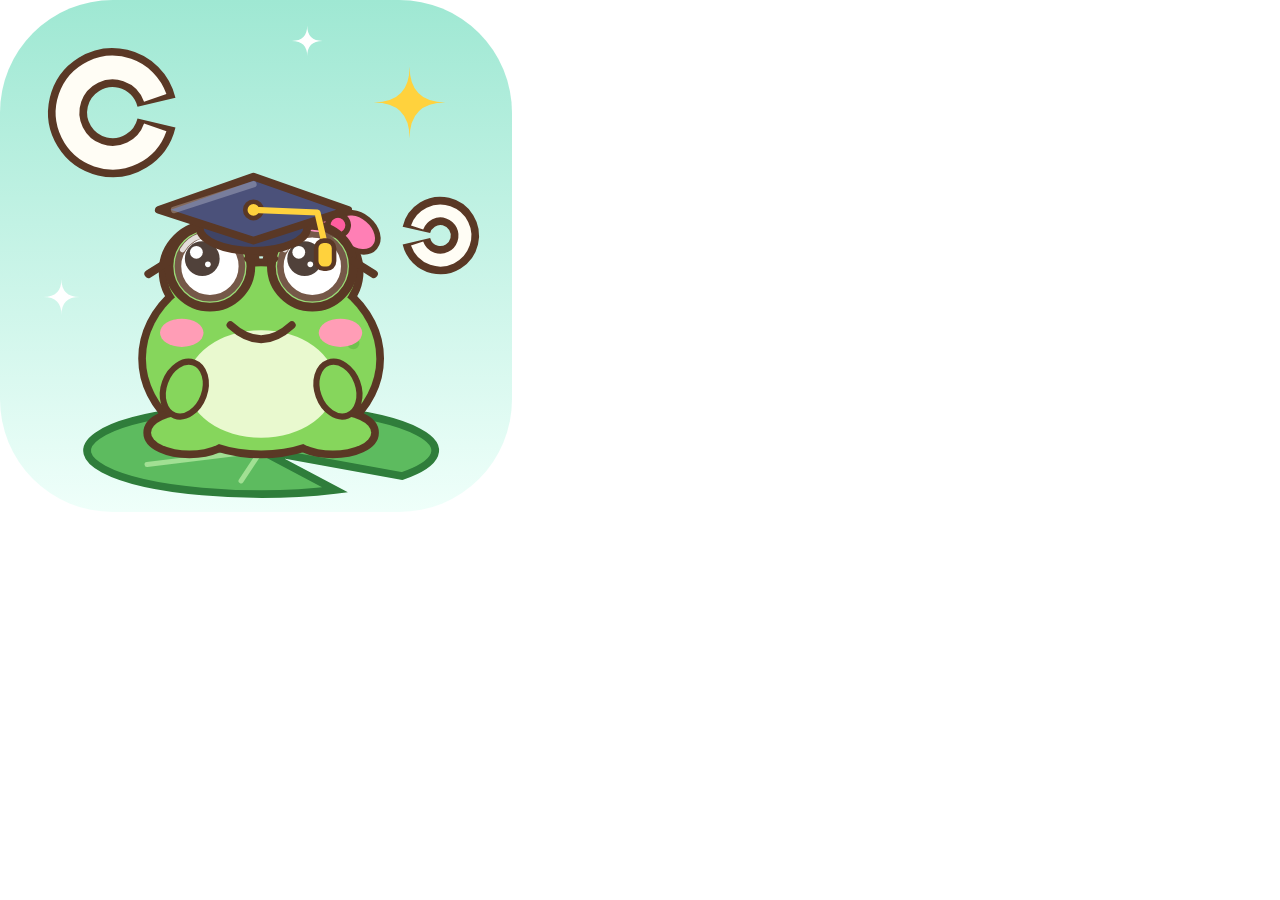
==== tools/icon.html @ 5f4ac03c "ケロちゃん みるみる: first release (17 eye trainings, daily eye check, PWA) An eye-training game for small ch" ====
<!doctype html>
<html lang="ja"><head><meta charset="utf-8"><title>icon</title>
<link rel="stylesheet" href="https://fonts.googleapis.com/css2?family=M+PLUS+Rounded+1c:wght@800&display=swap">
<style>html, body { margin: 0; background: transparent; overflow: hidden; } canvas { display: block; }</style></head>
<body><canvas id="c"></canvas>
<script src="../js/draw.js"></script><script src="../js/data.js"></script><script src="../js/art.js"></script>
<script>
// The app icon, drawn with the game's own pictures: ケロはかせ looking up at an eye chart "C" and a star.
// ?size=512  ?mask=1 (maskable: full square, picture kept inside the safe zone)
// Saved as PNG with headless Chrome (see tools/make-icons.ps1).
var q = new URLSearchParams(location.search), size = +q.get('size') || 512, mask = q.get('mask') === '1';
var c = document.getElementById('c'), g = c.getContext('2d');
c.width = c.height = size;
function draw() {
  g.setTransform(1, 0, 0, 1, 0, 0);
  g.clearRect(0, 0, size, size);
  var s = size / 100;
  g.scale(s, s);
  var bgGrad = g.createLinearGradient(0, 0, 0, 100);
  bgGrad.addColorStop(0, '#9fe8d3'); bgGrad.addColorStop(1, '#effffa');
  if (mask) { g.fillStyle = bgGrad; g.fillRect(0, 0, 100, 100); }
  else { Draw.roundRect(g, 0, 0, 100, 100, 22); g.fillStyle = bgGrad; g.fill(); }
  g.save();
  if (mask) { g.translate(50, 50); g.scale(0.8, 0.8); g.translate(-50, -50); }
  // the eye chart C and a little star, up where ケロはかせ is looking
  Art.ringC(g, 22, 22, 11, 1, '#fffdf5');
  Draw.sparkle(g, 80, 20, 7, '#ffd23d');
  Art.ringC(g, 86, 46, 6, 3, '#fffdf5');
  // ケロはかせ
  g.save(); g.translate(51, 63); g.scale(0.5, 0.5); g.translate(-180, -300);
  Draw.critter(g, { x: 180, y: 300, t: 0, kind: 'frog', look: { x: 60, y: 160 }, open: 0, mode: 'idle', mt: 0, wear: Art.hakase });
  g.restore();
  Draw.sparkle(g, 12, 58, 3.5, '#ffffff');
  Draw.sparkle(g, 60, 8, 3, '#ffffff');
  g.restore();
}
document.fonts.ready.then(function () { draw(); document.title = 'ready'; });
draw();
</script></body></html>
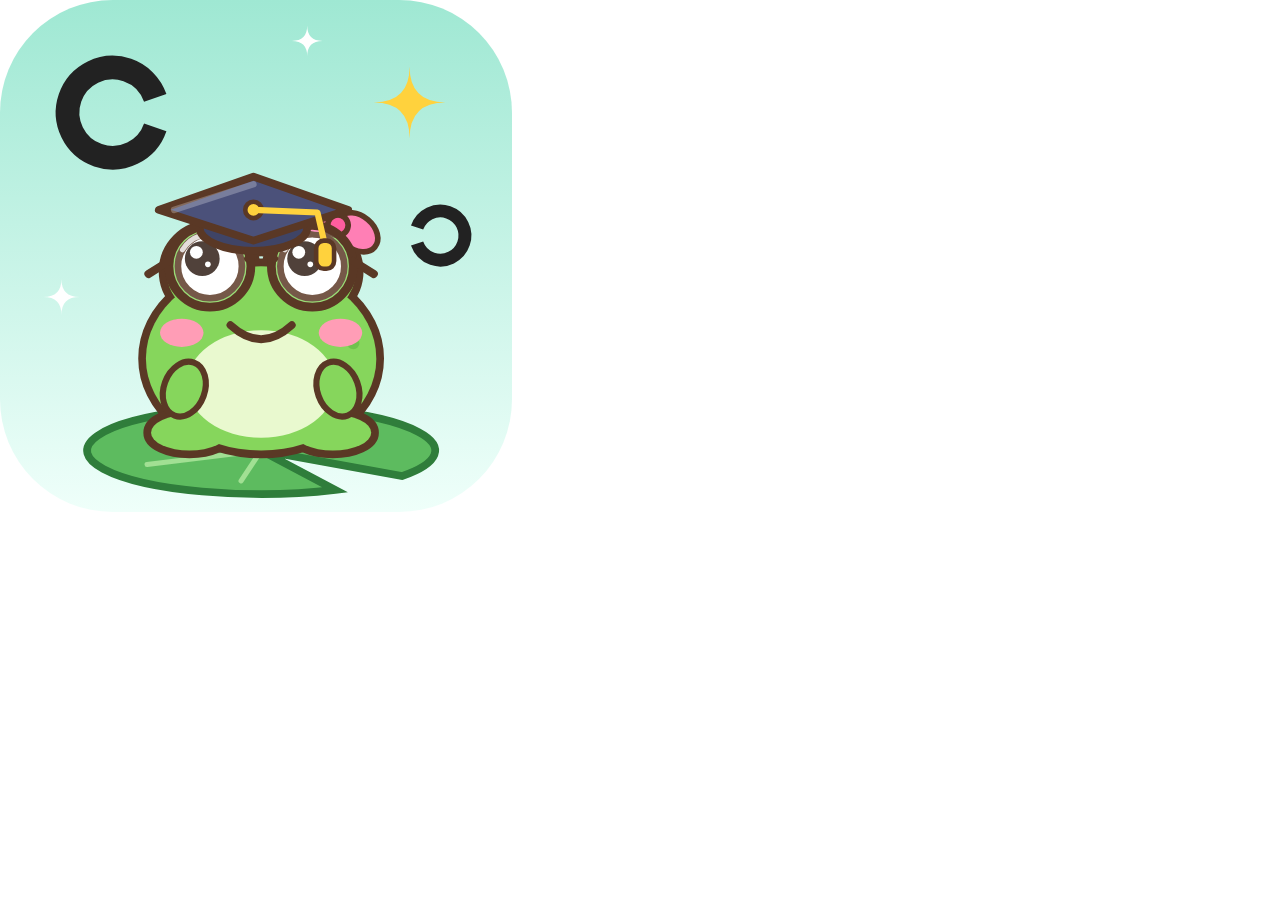
==== commit fcd0f6bd: "The eye-chart C is black Every "C" (トリプル C, かぞえて C, まわりの C, うえした C, their icons and the app icon) is" ====
--- a/tools/icon.html
+++ b/tools/icon.html
@@ -23,9 +23,9 @@
   g.save();
   if (mask) { g.translate(50, 50); g.scale(0.8, 0.8); g.translate(-50, -50); }
   // the eye chart C and a little star, up where ケロはかせ is looking
-  Art.ringC(g, 22, 22, 11, 1, '#fffdf5');
+  Art.ringC(g, 22, 22, 11, 1);
   Draw.sparkle(g, 80, 20, 7, '#ffd23d');
-  Art.ringC(g, 86, 46, 6, 3, '#fffdf5');
+  Art.ringC(g, 86, 46, 6, 3);
   // ケロはかせ
   g.save(); g.translate(51, 63); g.scale(0.5, 0.5); g.translate(-180, -300);
   Draw.critter(g, { x: 180, y: 300, t: 0, kind: 'frog', look: { x: 60, y: 160 }, open: 0, mode: 'idle', mt: 0, wear: Art.hakase });
